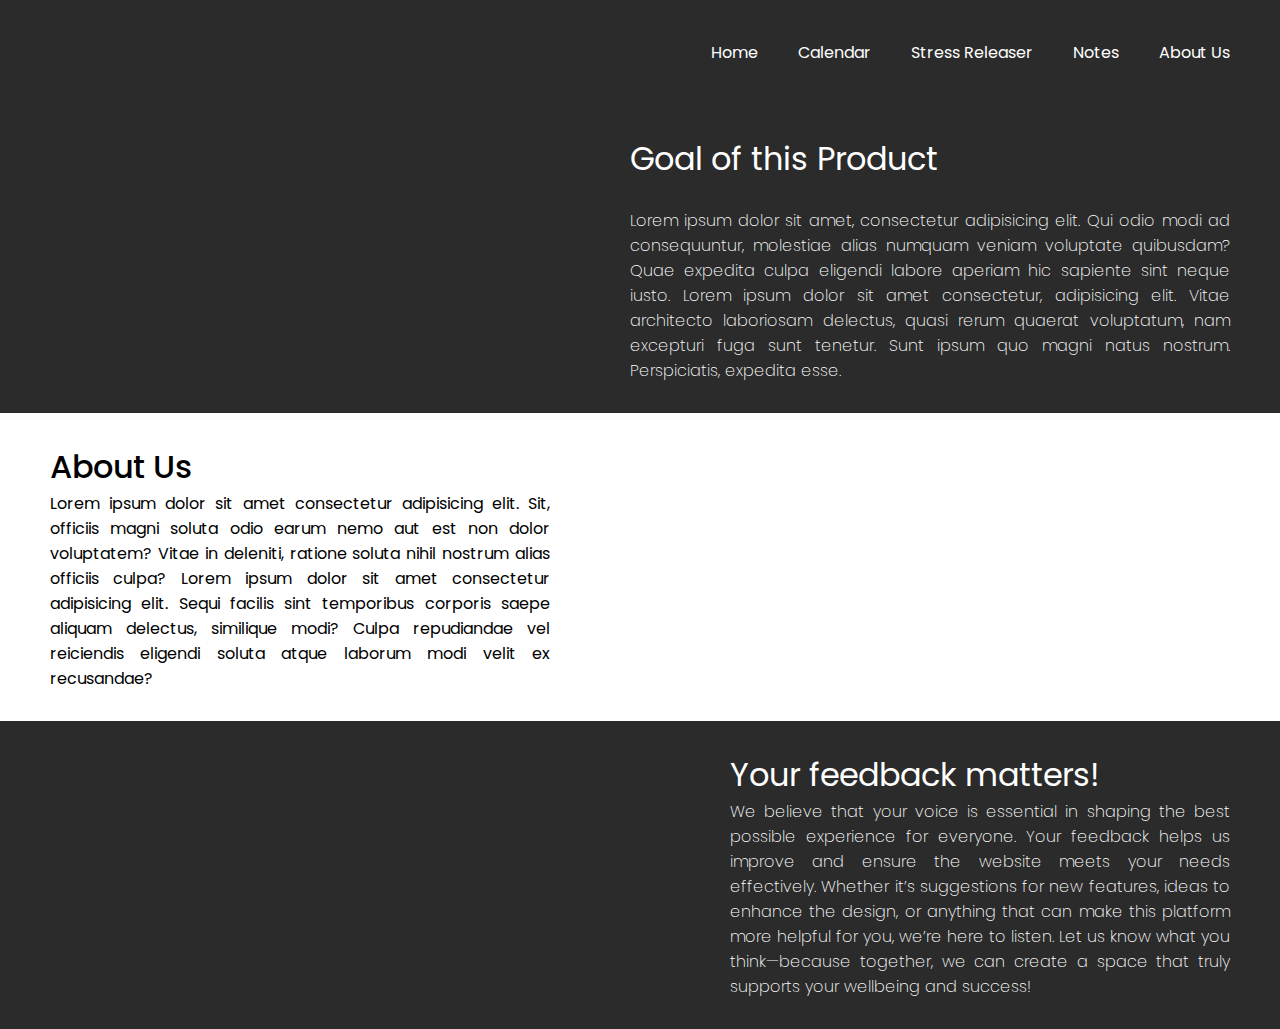
==== about.html @ d8b752e6 "Add files via upload" ====
<!DOCTYPE html>
<html lang="en">
<head>
    <link rel="stylesheet" href="about.css">
    <link rel="stylesheet" href="navbar.css">
    <link rel="stylesheet" href="footer.css">
    <meta charset="UTF-8">
    <meta name="viewport" content="width=device-width, initial-scale=1.0">
    <title>BalanceBuddy</title>
</head>
<body>
    <div class="navbar">
        <img width="100px" src="img/logo.png" alt="" class="logo">
        <div class="links">
            <a href="index.html" class="active">Home</a>
            <a href="calendar.html">Calendar</a>
            <a href="stress.html">Stress Releaser</a>
            <a href="notes.html">Notes</a>
            <a href="#">About Us</a>
        </div>
    </div>
    <div class="container">
        <img width="400px" src="img/goal.png" alt="">
        <div class="text1">
            <h1>Goal of this Product</h1><br>
            <p>Lorem ipsum dolor sit amet, consectetur adipisicing elit. Qui odio modi ad consequuntur, molestiae alias numquam veniam voluptate quibusdam? Quae expedita culpa eligendi labore aperiam hic sapiente sint neque iusto. Lorem ipsum dolor sit amet consectetur, adipisicing elit. Vitae architecto laboriosam delectus, quasi rerum quaerat voluptatum, nam excepturi fuga sunt tenetur. Sunt ipsum quo magni natus nostrum. Perspiciatis, expedita esse.</p>
        </div>
    </div>
    <div class="container-2">
        <div class="text2">
            <h1>About Us</h1>
            <p>Lorem ipsum dolor sit amet consectetur adipisicing elit. Sit, officiis magni soluta odio earum nemo aut est non dolor voluptatem? Vitae in deleniti, ratione soluta nihil nostrum alias officiis culpa? Lorem ipsum dolor sit amet consectetur adipisicing elit. Sequi facilis sint temporibus corporis saepe aliquam delectus, similique modi? Culpa repudiandae vel reiciendis eligendi soluta atque laborum modi velit ex recusandae?</p>
        </div>
        <img src="img/about.png" alt="">
    </div>
    <div class="container-3">
        <img src="img/feedback.png" alt="">
        <div class="text3">
            <h1>Your feedback matters!</h1>
            <p>We believe that your voice is essential in shaping the best possible experience for everyone. Your feedback helps us improve and ensure the website meets your needs effectively. Whether it’s suggestions for new features, ideas to enhance the design, or anything that can make this platform more helpful for you, we’re here to listen. Let us know what you think—because together, we can create a space that truly supports your wellbeing and success!</p>
        </div>
    </div>
</body>
</html>
---- about.css ----
@import url('https://fonts.googleapis.com/css2?family=Poppins:ital,wght@0,100;0,200;0,300;0,400;0,500;0,600;0,700;0,800;0,900;1,100;1,200;1,300;1,400;1,500;1,600;1,700;1,800;1,900&display=swap');

body {
    background-color: #2b2b2b;
}

.container {
    padding: 30px 50px;
    display: flex;
    justify-content: space-between;
    align-items: center;
}

.container img {
    border-radius: 10px;
}

.text1 {
    width: 600px;
    text-align: justify;
    color: #fff;
}

.text1 h1 {
    font-weight: 400;
}

.text1 p {
    font-weight: 200;
}

.container-2 {
    padding: 30px 50px;
    display: flex;
    justify-content: space-between;
    align-items: center;
    background-color: #fff;
}

.text2 {
    width: 500px;
    text-align: justify;
}

.text2 h1 {
    font-weight: 500;
}

.text2 p {
    font-weight: 400;
}

.container-3 {
    padding: 30px 50px;
    display: flex;
    justify-content: space-between;
    align-items: center;
}

.text3 {
    width: 500px;
    text-align: justify;
    color: #fff;
}

.text3 h1 {
    font-weight: 400;
}

.text3 p {
    font-weight: 200;
}
---- navbar.css ----
@import url('https://fonts.googleapis.com/css2?family=Poppins:ital,wght@0,100;0,200;0,300;0,400;0,500;0,600;0,700;0,800;0,900;1,100;1,200;1,300;1,400;1,500;1,600;1,700;1,800;1,900&display=swap');

* {
    padding: 0;
    margin: 0;
    font-family: 'Poppins';
    box-sizing: border-box;
}

.navbar {
    padding: 40px 50px;
    display: flex;
    justify-content: space-between;
    align-items: center;
}

.navbar .logo {
    color: #fff;
}

.navbar .links {
    display: flex;
    align-items: center;
    gap: 40px;
}

.navbar .links a {
    color: #fff;
    text-decoration: none;
}

.navbar .links a:hover {
    border-bottom: 1px solid #fff;
}

.navbar .buttons {
    display: flex;
    align-items: center;
    gap: 20px;
}

.navbar .buttons button {
    color: #000;
    padding: 8px 20px;
    background-color: #e4d1d1;
    border: 1px solid #000;
    border-radius: 20px;
}
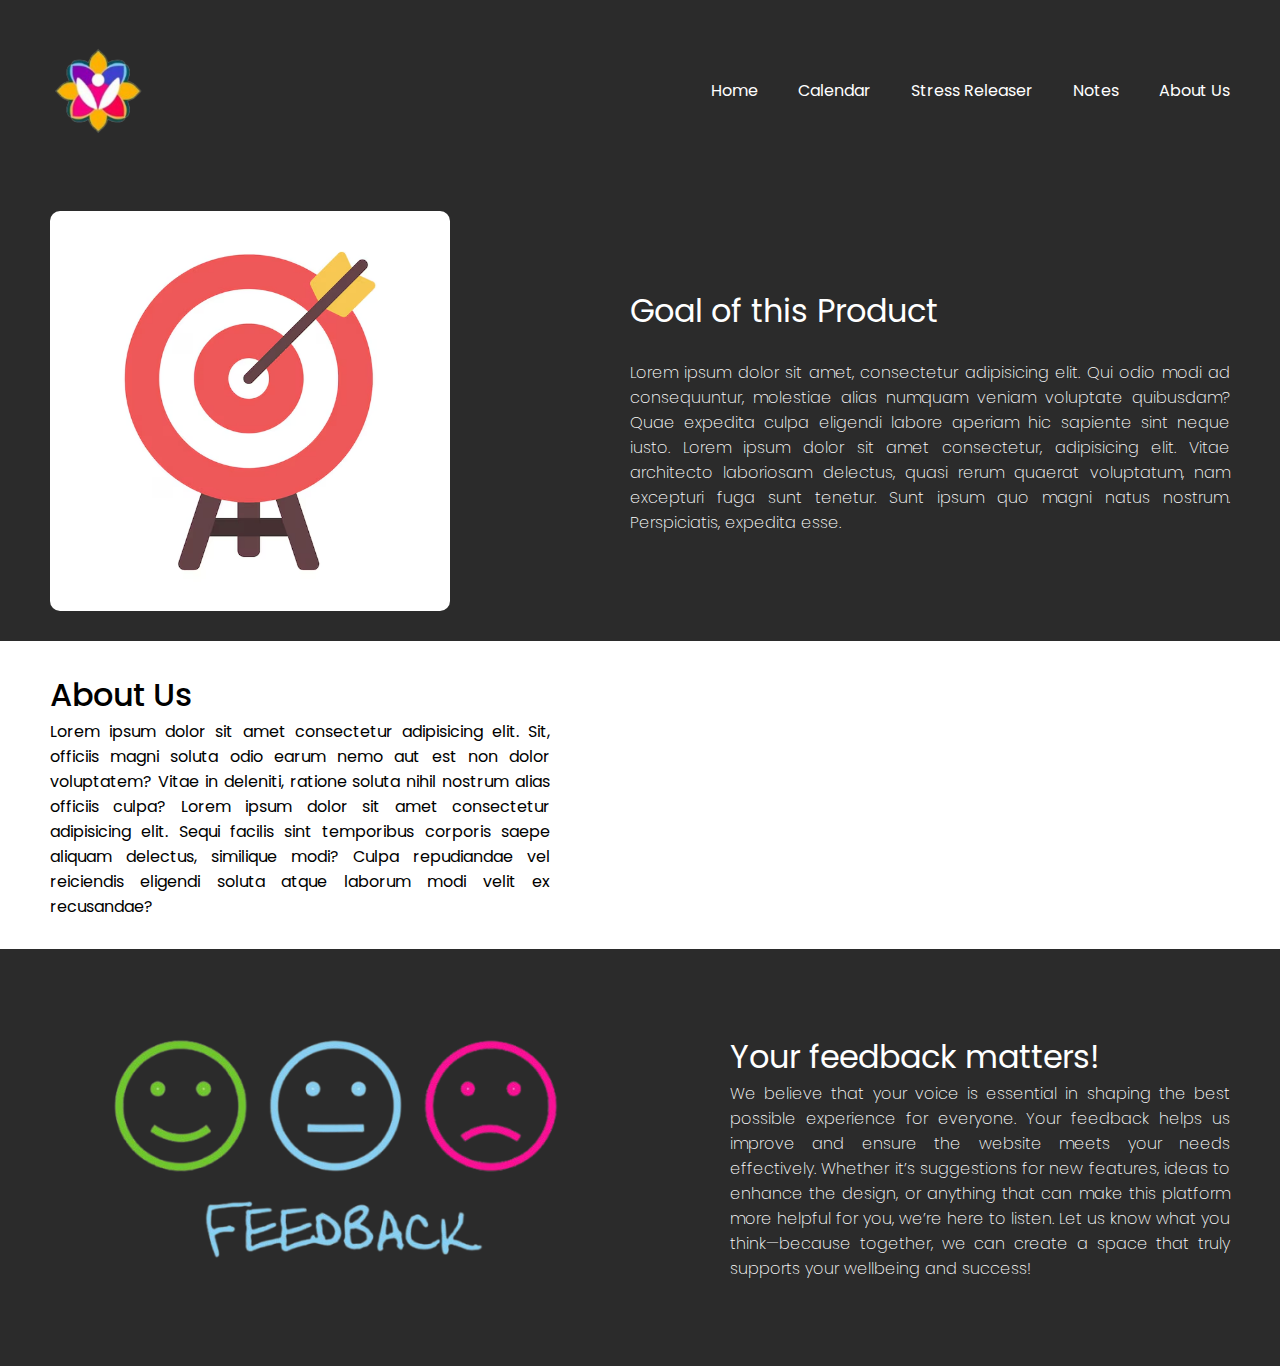
==== commit 2351eb49: "Update about.html" ====
--- a/about.html
+++ b/about.html
@@ -10,7 +10,7 @@
 </head>
 <body>
     <div class="navbar">
-        <img width="100px" src="img/logo.png" alt="" class="logo">
+        <img width="100px" src="logo.png" alt="" class="logo">
         <div class="links">
             <a href="index.html" class="active">Home</a>
             <a href="calendar.html">Calendar</a>
@@ -20,7 +20,7 @@
         </div>
     </div>
     <div class="container">
-        <img width="400px" src="img/goal.png" alt="">
+        <img width="400px" src="goal.png" alt="">
         <div class="text1">
             <h1>Goal of this Product</h1><br>
             <p>Lorem ipsum dolor sit amet, consectetur adipisicing elit. Qui odio modi ad consequuntur, molestiae alias numquam veniam voluptate quibusdam? Quae expedita culpa eligendi labore aperiam hic sapiente sint neque iusto. Lorem ipsum dolor sit amet consectetur, adipisicing elit. Vitae architecto laboriosam delectus, quasi rerum quaerat voluptatum, nam excepturi fuga sunt tenetur. Sunt ipsum quo magni natus nostrum. Perspiciatis, expedita esse.</p>
@@ -34,11 +34,11 @@
         <img src="img/about.png" alt="">
     </div>
     <div class="container-3">
-        <img src="img/feedback.png" alt="">
+        <img src="feedback.png" alt="">
         <div class="text3">
             <h1>Your feedback matters!</h1>
             <p>We believe that your voice is essential in shaping the best possible experience for everyone. Your feedback helps us improve and ensure the website meets your needs effectively. Whether it’s suggestions for new features, ideas to enhance the design, or anything that can make this platform more helpful for you, we’re here to listen. Let us know what you think—because together, we can create a space that truly supports your wellbeing and success!</p>
         </div>
     </div>
 </body>
-</html>+</html>
